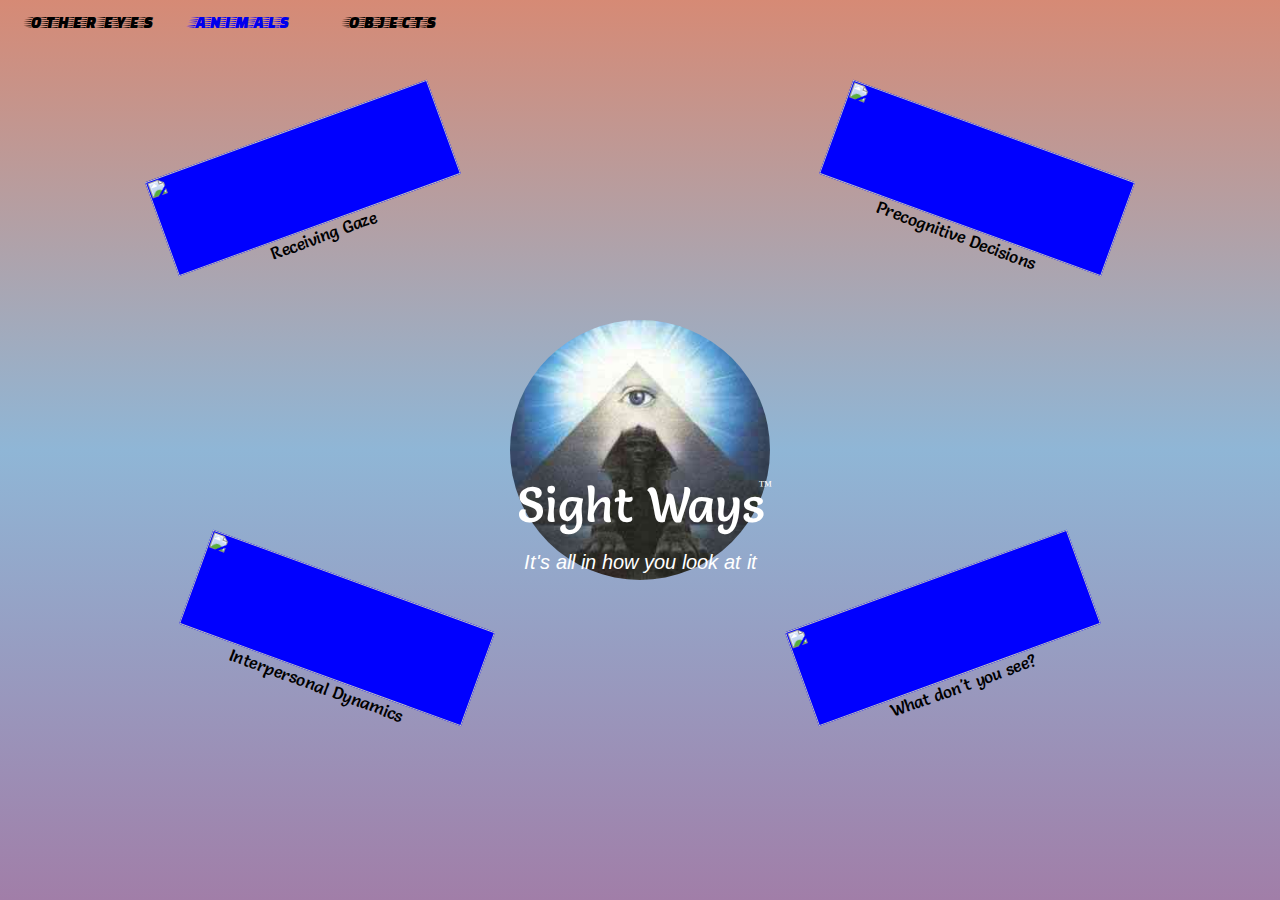
==== index.html @ 5592f4e6 "first commit" ====
<html>
<head>
	<title>Us Co</title>
	<link rel="stylesheet" type="text/css" href="./style/UsCo.css">
</head>
<body>
	<div id='Background0'></div>
	<div id="TopBar">
		<div>other eyes</div>
		<div><a href="./animals.html">animals</a></div>
		<div>objects</div>
	</div>
	<div id='CenterLogo'> 
		<div id="Company">Sight Ways</div>
		<div id="TM">&trade;</div>
		<div id="Slogan">It's all in how you look at it</div>
	</div>
	<div id="Choices">
		<div id='OtherEyes' class='Topics'>
			<div id="Content">
				<a href="./othereyes.html">
					<img src="othereyes.png">
					<div>Receiving Gaze</div>
				</a>
			</div>
		</div>
		<div id='Decisions' class='Topics'>
			<div id="Content">
				<a href='./precognitive.html'>
					<img src="othereyes.png">
					<div>Precognitive Decisions</div>
				</a>
			</div>
		</div>
		<div id='Interpersonal' class='Topics'>
			<div id="Content">
				<a href='./interpersonal.html'>
					<img src="othereyes.png">
					<div>Interpersonal Dynamics</div>
				</a>
			</div>
		</div>
		<div id='DontSee' class='Topics'>
			<div id="Content">
				<a href='./dontsee.html'>
					<img src="othereyes.png">
					<div>What don't you see?</div>
				</a>
			</div>
		</div>
	</div>
</body>
</html>
---- style/UsCo.css ----
@import url(http://fonts.googleapis.com/css?family=Chicle|Codystar|Arimo:400,700,400italic,700italic|Carrois+Gothic|Carrois+Gothic+SC|Faster+One);
@import url(http://fonts.googleapis.com/css?family=Salsa);
#Background0 {
  z-index: -1;
  position: absolute;
  top: 0px;
  left: 0px;
  width: 100%;
  height: 100%;
  background: #d68a75;
  /* Old browsers */
  background: -moz-linear-gradient(top, #d68a75 0%, #8fb6d6 50%, #a17ea8 100%);
  /* FF3.6+ */
  background: -webkit-gradient(linear, left top, left bottom, color-stop(0%, #d68a75), color-stop(50%, #8fb6d6), color-stop(100%, #a17ea8));
  /* Chrome,Safari4+ */
  background: -webkit-linear-gradient(top, #d68a75 0%, #8fb6d6 50%, #a17ea8 100%);
  /* Chrome10+,Safari5.1+ */
  background: -o-linear-gradient(top, #d68a75 0%, #8fb6d6 50%, #a17ea8 100%);
  /* Opera 11.10+ */
  background: -ms-linear-gradient(top, #d68a75 0%, #8fb6d6 50%, #a17ea8 100%);
  /* IE10+ */
  background: linear-gradient(to bottom, #d68a75 0%, #8fb6d6 50%, #a17ea8 100%);
  /* W3C */
  filter: progid:DXImageTransform.Microsoft.gradient(startColorstr='#d68a75', endColorstr='#a17ea8',GradientType=0 );
  /* IE6-9 */ }

#Background1 {
  z-index: -1;
  position: absolute;
  top: 0px;
  left: 0px;
  width: 100%;
  height: 100%;
  background: #c9be6a;
  /* Old browsers */
  background: -moz-linear-gradient(top, #c9be6a 0%, #7dc684 50%, #7db9e8 100%);
  /* FF3.6+ */
  background: -webkit-gradient(linear, left top, left bottom, color-stop(0%, #c9be6a), color-stop(50%, #7dc684), color-stop(100%, #7db9e8));
  /* Chrome,Safari4+ */
  background: -webkit-linear-gradient(top, #c9be6a 0%, #7dc684 50%, #7db9e8 100%);
  /* Chrome10+,Safari5.1+ */
  background: -o-linear-gradient(top, #c9be6a 0%, #7dc684 50%, #7db9e8 100%);
  /* Opera 11.10+ */
  background: -ms-linear-gradient(top, #c9be6a 0%, #7dc684 50%, #7db9e8 100%);
  /* IE10+ */
  background: linear-gradient(to bottom, #c9be6a 0%, #7dc684 50%, #7db9e8 100%);
  /* W3C */
  filter: progid:DXImageTransform.Microsoft.gradient(startColorstr='#c9be6a', endColorstr='#7db9e8',GradientType=0 );
  /* IE6-9 */ }

a {
  text-decoration: none; }

#CenterLogo {
  position: absolute;
  top: 50%;
  left: 50%;
  width: 260px;
  height: 260px;
  margin-top: -130px;
  margin-left: -130px;
  background: url("./images/sphynxeye.jpg");
  background-size: 260px 260px;
  border-radius: 130px; }

#CenterLogo #Company {
  position: absolute;
  top: 154px;
  left: 0px;
  font-family: 'Salsa', cursive;
  font-size: 49px;
  text-align: center;
  color: white;
  width: 100%; }

#CenterLogo #TM {
  position: absolute;
  top: 156px;
  right: -2px;
  font-family: 'Salsa', cursive;
  font-size: 14px;
  text-align: center;
  color: white; }

#CenterLogo #Slogan {
  font-family: 'Arimo', sans-serif;
  font-size: 20px;
  font-style: italic;
  text-align: center;
  position: absolute;
  bottom: 5px;
  left: 0px;
  width: 100%;
  color: white; }

/*=============================================================================
TOP BAR
=============================================================================*/
#TopBar {
  z-index: 1;
  position: absolute;
  top: 10px;
  left: 15px;
  overflow: visible; }

#TopBar div {
  position: relative;
  width: 150px;
  height: 40px;
  font-family: 'Faster One', cursive;
  font-size: 20px;
  float: left;
  cursor: pointer;
  color: black;
  text-align: center; }

#TopBar a:hover {
  color: white; }

/*=============================================================================
CHOICES
=============================================================================*/
#Choices {
  z-index: 0;
  position: absolute;
  top: 0px;
  left: 0px;
  width: 100%;
  height: 100%; }

#Choices .Topics {
  position: relative;
  float: left;
  width: 50%;
  height: 50%; }

#Choices .Topics #Content {
  position: absolute;
  top: 50%;
  left: 50%;
  width: 300px;
  height: 200px;
  margin-top: -100px;
  margin-left: -150px; }

#Choices .Topics #Content img {
  width: 300px;
  height: 100px;
  background-color: blue; }

#Choices .Topics #Content div {
  color: black;
  font-size: 17px;
  text-align: center;
  width: 100%;
  font-family: 'Salsa', cursive; }

#Choices #OtherEyes #Content {
  transform: rotate(-20deg);
  -ms-transform: rotate(-20deg);
  -webkit-transform: rotate(-20deg); }

#Choices #OtherEyes #Content:hover {
  transform: rotate(20deg);
  -ms-transform: rotate(20deg);
  -webkit-transform: rotate(20deg); }

#Choices #Decisions #Content {
  transform: rotate(20deg);
  -ms-transform: rotate(20deg);
  -webkit-transform: rotate(20deg); }

#Choices #Decisions #Content:hover {
  transform: rotate(-20deg);
  -ms-transform: rotate(-20deg);
  -webkit-transform: rotate(-20deg); }

#Choices #Interpersonal #Content {
  transform: rotate(20deg);
  -ms-transform: rotate(20deg);
  -webkit-transform: rotate(20deg); }

#Choices #Interpersonal #Content:hover {
  transform: rotate(-20deg);
  -ms-transform: rotate(-20deg);
  -webkit-transform: rotate(-20deg); }

#Choices #DontSee #Content {
  transform: rotate(-20deg);
  -ms-transform: rotate(-20deg);
  -webkit-transform: rotate(-20deg); }

#Choices #DontSee #Content:hover {
  transform: rotate(20deg);
  -ms-transform: rotate(20deg);
  -webkit-transform: rotate(20deg); }

/*=============================================================================
 PAGE CONTENT
=============================================================================*/
#PageContent {
  position: absolute;
  top: 50%;
  left: 50%;
  width: 600px;
  height: 500px;
  margin-top: -250px;
  margin-left: -300px;
  font-family: 'Arimo', sans-serif;
  font-size: 20px; }

#Footer {
  font-family: 'Salsa', cursive;
  font-size: 20px;
  text-align: center;
  position: absolute;
  bottom: 20px;
  width: 100%; }

/*=============================================================================
 ANIMALS
=============================================================================*/
#HippoImage {
  position: relative;
  width: 400px;
  height: 400px;
  margin-left: 100px; }

#HippoImage #Container {
  position: absolute;
  top: 0px;
  left: 0px;
  width: 100%;
  height: 100%;
  top: 0px; }

#HippoImage #Container div {
  position: absolute;
  border-radius: 100px;
  width: 200px;
  height: 200px;
  background-image: url("./images/hippo.jpg");
  background-size: 400px 400px; }

#HippoImage #Hippo {
  top: 0px;
  right: 0px;
  background-position: 211px 0px; }

#HippoImage #Dog {
  background-image: url("./images/dog.jpg");
  background-size: 100px 100px;
  float: left;
  width: 100px;
  height: 100px;
  border-radius: 50px; }

#HippoImage #Kids {
  top: 82px;
  left: 0px;
  background-position: -17px -79px; }
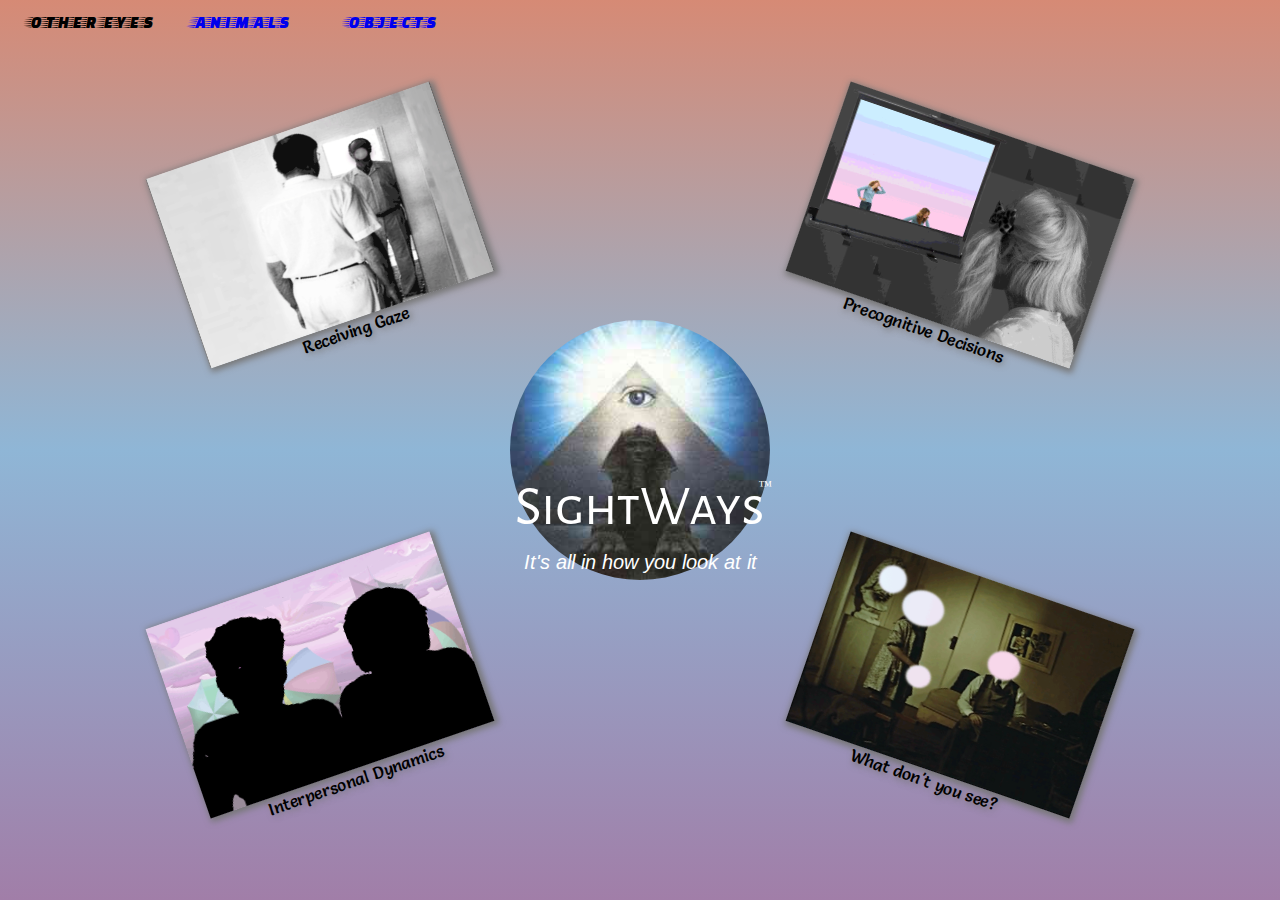
==== commit e1ad4090: "objects screen and images on home page" ====
--- a/index.html
+++ b/index.html
@@ -8,26 +8,26 @@
 	<div id="TopBar">
 		<div>other eyes</div>
 		<div><a href="./animals.html">animals</a></div>
-		<div>objects</div>
+		<div><a href="./objects.html">objects</a></div>
 	</div>
 	<div id='CenterLogo'> 
-		<div id="Company">Sight Ways</div>
+		<div id="Company">SightWays</div>
 		<div id="TM">&trade;</div>
 		<div id="Slogan">It's all in how you look at it</div>
 	</div>
 	<div id="Choices">
-		<div id='OtherEyes' class='Topics'>
+		<div id='OtherEyes' class='Topics TopRow'>
 			<div id="Content">
 				<a href="./othereyes.html">
-					<img src="othereyes.png">
+					<div id="Image"></div>
 					<div>Receiving Gaze</div>
 				</a>
 			</div>
 		</div>
-		<div id='Decisions' class='Topics'>
+		<div id='Decisions' class='Topics TopRow'>
 			<div id="Content">
 				<a href='./precognitive.html'>
-					<img src="othereyes.png">
+					<div id="Image"></div>
 					<div>Precognitive Decisions</div>
 				</a>
 			</div>
@@ -35,7 +35,7 @@
 		<div id='Interpersonal' class='Topics'>
 			<div id="Content">
 				<a href='./interpersonal.html'>
-					<img src="othereyes.png">
+					<div id="Image"></div>
 					<div>Interpersonal Dynamics</div>
 				</a>
 			</div>
@@ -43,7 +43,7 @@
 		<div id='DontSee' class='Topics'>
 			<div id="Content">
 				<a href='./dontsee.html'>
-					<img src="othereyes.png">
+					<div id="Image"></div>
 					<div>What don't you see?</div>
 				</a>
 			</div>
--- a/style/UsCo.css
+++ b/style/UsCo.css
@@ -1,5 +1,6 @@
 @import url(http://fonts.googleapis.com/css?family=Chicle|Codystar|Arimo:400,700,400italic,700italic|Carrois+Gothic|Carrois+Gothic+SC|Faster+One);
 @import url(http://fonts.googleapis.com/css?family=Salsa);
+@import url(http://fonts.googleapis.com/css?family=Alegreya+Sans+SC);
 #Background0 {
   z-index: -1;
   position: absolute;
@@ -48,6 +49,16 @@
   filter: progid:DXImageTransform.Microsoft.gradient(startColorstr='#c9be6a', endColorstr='#7db9e8',GradientType=0 );
   /* IE6-9 */ }
 
+#Background2 {
+  z-index: -1;
+  position: absolute;
+  top: 0px;
+  left: 0px;
+  width: 100%;
+  height: 100%;
+  background: url("./images/ways_of_seeing.gif");
+  background-size: 400px 300px; }
+
 a {
   text-decoration: none; }
 
@@ -67,8 +78,8 @@
   position: absolute;
   top: 154px;
   left: 0px;
-  font-family: 'Salsa', cursive;
-  font-size: 49px;
+  font-family: 'Alegreya Sans SC', cursive;
+  font-size: 56px;
   text-align: center;
   color: white;
   width: 100%; }
@@ -143,9 +154,9 @@
   margin-top: -100px;
   margin-left: -150px; }
 
-#Choices .Topics #Content img {
-  width: 300px;
-  height: 100px;
+#Choices .Topics #Content #Imgage {
+  width: 300px;
+  height: 200px;
   background-color: blue; }
 
 #Choices .Topics #Content div {
@@ -155,45 +166,92 @@
   width: 100%;
   font-family: 'Salsa', cursive; }
 
+#Choices .TopRow {
+  z-index: 1; }
+
 #Choices #OtherEyes #Content {
-  transform: rotate(-20deg);
-  -ms-transform: rotate(-20deg);
-  -webkit-transform: rotate(-20deg); }
+  transform: rotate(-19deg);
+  -ms-transform: rotate(-19deg);
+  -webkit-transform: rotate(-19deg);
+  text-shadow: 2px 2px 6px #777; }
 
 #Choices #OtherEyes #Content:hover {
-  transform: rotate(20deg);
-  -ms-transform: rotate(20deg);
-  -webkit-transform: rotate(20deg); }
+  transform: rotate(19deg);
+  -ms-transform: rotate(19deg);
+  -webkit-transform: rotate(19deg); }
+
+#Choices #OtherEyes #Image {
+  width: 300px;
+  height: 200px;
+  -webkit-box-shadow: 2px 2px 6px 2px #777;
+  box-shadow: 2px 2px 6px 2px #777; }
 
 #Choices #Decisions #Content {
-  transform: rotate(20deg);
-  -ms-transform: rotate(20deg);
-  -webkit-transform: rotate(20deg); }
+  transform: rotate(19deg);
+  -ms-transform: rotate(19deg);
+  -webkit-transform: rotate(19deg);
+  text-shadow: 2px 2px 6px #777; }
 
 #Choices #Decisions #Content:hover {
-  transform: rotate(-20deg);
-  -ms-transform: rotate(-20deg);
-  -webkit-transform: rotate(-20deg); }
+  transform: rotate(-19deg);
+  -ms-transform: rotate(-19deg);
+  -webkit-transform: rotate(-19deg); }
+
+#Choices #Decisions #Image {
+  width: 300px;
+  height: 200px;
+  -webkit-box-shadow: 2px 2px 6px 2px #777;
+  box-shadow: 2px 2px 6px 2px #777; }
 
 #Choices #Interpersonal #Content {
-  transform: rotate(20deg);
-  -ms-transform: rotate(20deg);
-  -webkit-transform: rotate(20deg); }
+  transform: rotate(-19deg);
+  -ms-transform: rotate(-19deg);
+  -webkit-transform: rotate(-19deg);
+  text-shadow: 2px 2px 6px #777; }
 
 #Choices #Interpersonal #Content:hover {
-  transform: rotate(-20deg);
-  -ms-transform: rotate(-20deg);
-  -webkit-transform: rotate(-20deg); }
+  transform: rotate(19deg);
+  -ms-transform: rotate(19deg);
+  -webkit-transform: rotate(19deg); }
+
+#Choices #Interpersonal #Image {
+  width: 300px;
+  height: 200px;
+  -webkit-box-shadow: 2px 2px 6px 2px #777;
+  box-shadow: 2px 2px 6px 2px #777; }
 
 #Choices #DontSee #Content {
-  transform: rotate(-20deg);
-  -ms-transform: rotate(-20deg);
-  -webkit-transform: rotate(-20deg); }
+  transform: rotate(19deg);
+  -ms-transform: rotate(19deg);
+  -webkit-transform: rotate(19deg);
+  text-shadow: 2px 2px 6px #777; }
 
 #Choices #DontSee #Content:hover {
-  transform: rotate(20deg);
-  -ms-transform: rotate(20deg);
-  -webkit-transform: rotate(20deg); }
+  transform: rotate(-19deg);
+  -ms-transform: rotate(-19deg);
+  -webkit-transform: rotate(-19deg); }
+
+#Choices #DontSee #Image {
+  width: 300px;
+  height: 200px;
+  -webkit-box-shadow: 2px 2px 6px 2px #777;
+  box-shadow: 2px 2px 6px 2px #777; }
+
+#Choices #OtherEyes #Image {
+  background: url("./images/receiving_gaze.gif");
+  background-size: 300px 200px; }
+
+#Choices #Decisions #Image {
+  background: url("./images/infinite_scroll.gif");
+  background-size: 300px 200px; }
+
+#Choices #Interpersonal #Image {
+  background: url("./images/silloheuttes_on_pastel_beach.gif");
+  background-size: 300px 200px; }
+
+#Choices #DontSee #Image {
+  background: url("./images/the_unseen.gif");
+  background-size: 300px 200px; }
 
 /*=============================================================================
  PAGE CONTENT
